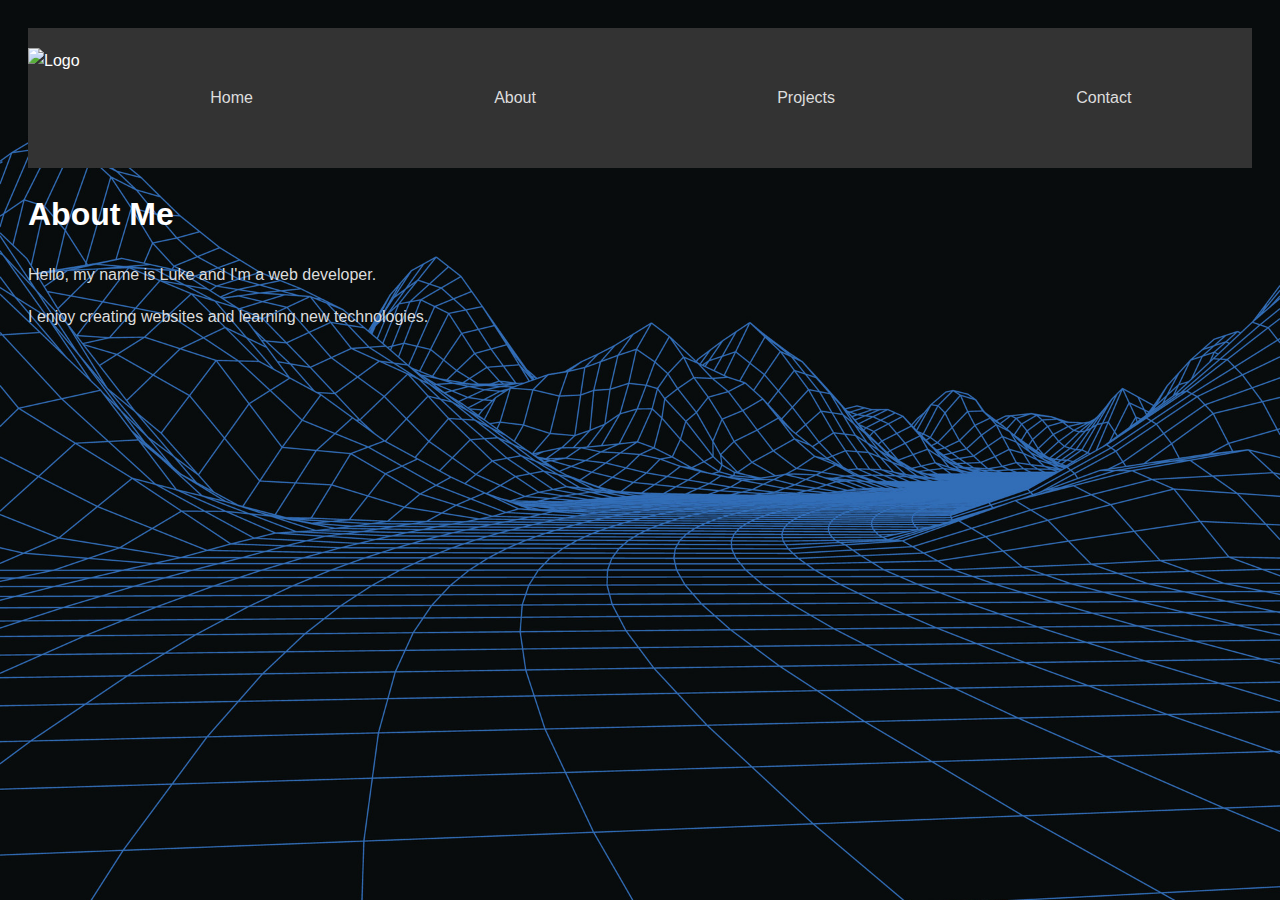
==== about.html @ db8cf3c5 "Website Overhaul Week of 1/20/24" ====
<!DOCTYPE html>
<html>
<head>
    <title>About</title>
    <link rel="stylesheet" href="styles.css">
</head>
<body>
    <header>
        <img src="images/new_compass_logo.png" alt="Logo">
        <nav>
            <ul>
                <li><a href="index.html">Home</a></li>
                <li><a href="about.html">About</a></li>
                <li><a href="projects.html">Projects</a></li>
                <li><a href="contact.html">Contact</a></li>
            </ul>
        </nav>
    </header>
    <h1>About Me</h1>
    <p>Hello, my name is Luke and I'm a web developer.</p>
    <p>I enjoy creating websites and learning new technologies.</p>
</body>
</html>
---- styles.css ----
body {
  font-family: 'Open Sans', sans-serif;
  line-height: 1.6;
  color: #ddd; /* Lighter text color */
  background: url('images/background.jpg') no-repeat center center fixed; 
  -webkit-background-size: cover;
  -moz-background-size: cover;
  -o-background-size: cover;
  background-size: cover;
  padding: 20px;
}

h1, h2, h3 {
  color: #fff; /* White headers */
}

header {
  display: flex;
  align-items: center;
  background-color: #333;
  color: #fff;
  padding: 20px 0;
  position: sticky;
  top: 0;
}

header img {
  height: 100px; /* Adjust as needed */
  margin-right: 10px;
}

header nav {
  flex-grow: 1;
}

header nav ul {
  list-style-type: none;
  padding: 0;
  display: flex;
  justify-content: space-around;
}

header nav ul li a {
  color: #ddd; /* Lighter link color */
  text-decoration: none;
}

header nav ul li a:hover {
  color: #fff; /* White on hover */
  text-decoration: underline;
}

.main {
  color: #ddd;
}

.project {
  margin-bottom: 20px;
  color: #ddd;
}

.project a {
  display: inline-block;
  background-color: #444; /* Darker button color */
  color: #fff; /* White button text */
  padding: 10px 20px;
  border-radius: 5px;
  text-decoration: none;
}

.project a:hover {
  background-color: #666; /* Even darker on hover */
}

.icon-text {
  display: flex;
  align-items: center;
}

.icon-text a {
  text-decoration: none;
  color: white; /* change the link text color */
}

.icon-text span {
  margin-left: 10px; /* add some space between the icon and text */
}

.icon-list {
  list-style-type: none;
}

.icon-list li {
  display: flex;
  align-items: center;
  margin-bottom: 10px;
}

.icon-list a {
  text-decoration: none;
  color: white;
}

.icon-list img {
  margin-right: 10px;
}
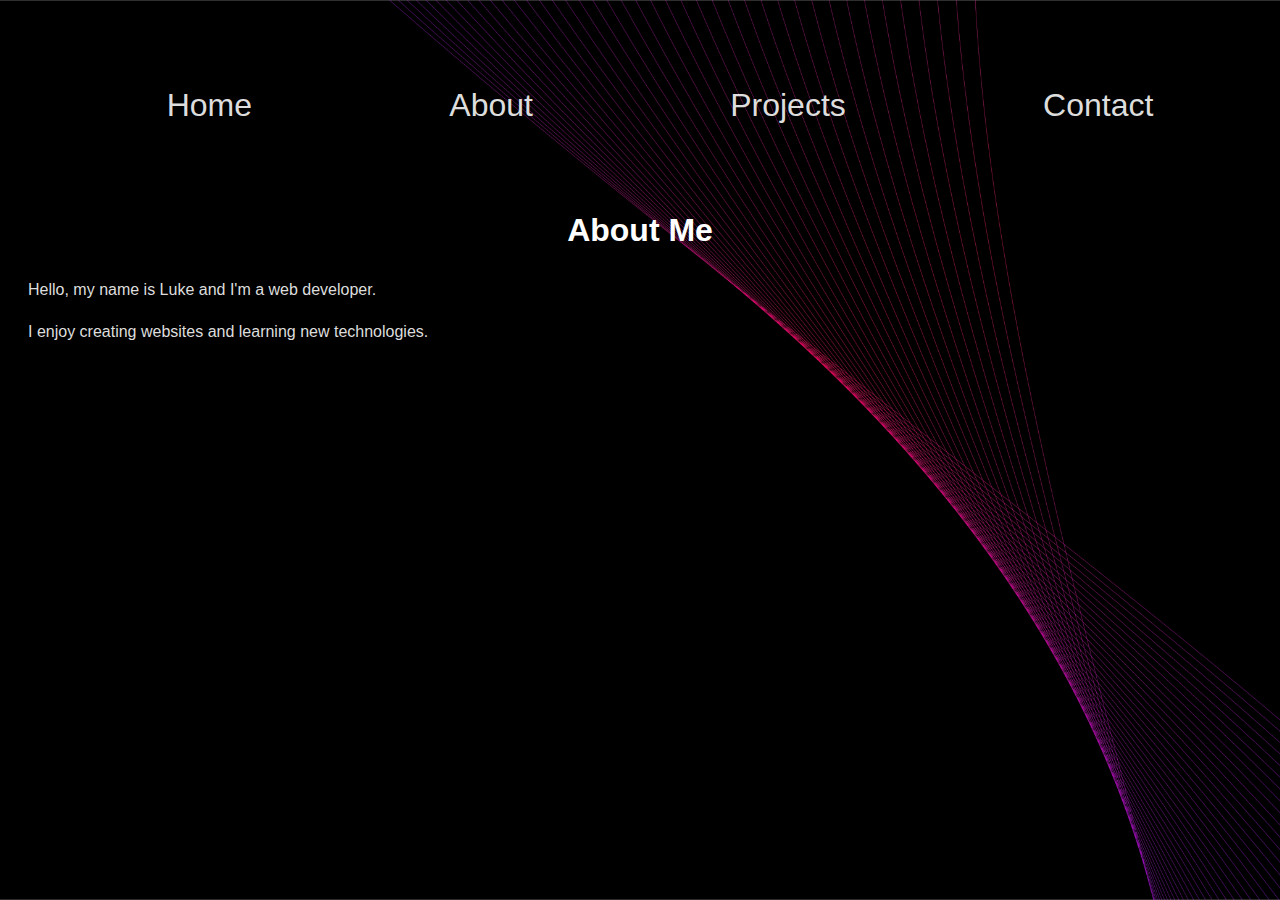
==== commit c9e7a4e3: "Styles.css changes" ====
--- a/about.html
+++ b/about.html
@@ -6,7 +6,6 @@
 </head>
 <body>
     <header>
-        <img src="images/new_compass_logo.png" alt="Logo">
         <nav>
             <ul>
                 <li><a href="index.html">Home</a></li>
--- a/styles.css
+++ b/styles.css
@@ -11,13 +11,15 @@
 }
 
 h1, h2, h3 {
+  text-align: center;
+  font-family:'Franklin Gothic Medium', 'Arial Narrow', Arial, sans-serif;
   color: #fff; /* White headers */
 }
 
 header {
+  font-family:'Franklin Gothic Medium', 'Arial Narrow', Arial, sans-serif;
   display: flex;
   align-items: center;
-  background-color: #333;
   color: #fff;
   padding: 20px 0;
   position: sticky;
@@ -35,7 +37,7 @@
 
 header nav ul {
   list-style-type: none;
-  padding: 0;
+  font-size: 32px;
   display: flex;
   justify-content: space-around;
 }
@@ -51,15 +53,19 @@
 }
 
 .main {
+  text-align: center;
+  font-family:'Franklin Gothic Medium', 'Arial Narrow', Arial, sans-serif;
   color: #ddd;
 }
 
 .project {
+  font-family:'Franklin Gothic Medium', 'Arial Narrow', Arial, sans-serif;
   margin-bottom: 20px;
   color: #ddd;
 }
 
 .project a {
+  font-family:'Franklin Gothic Medium', 'Arial Narrow', Arial, sans-serif;
   display: inline-block;
   background-color: #444; /* Darker button color */
   color: #fff; /* White button text */
@@ -70,37 +76,4 @@
 
 .project a:hover {
   background-color: #666; /* Even darker on hover */
-}
-
-.icon-text {
-  display: flex;
-  align-items: center;
-}
-
-.icon-text a {
-  text-decoration: none;
-  color: white; /* change the link text color */
-}
-
-.icon-text span {
-  margin-left: 10px; /* add some space between the icon and text */
-}
-
-.icon-list {
-  list-style-type: none;
-}
-
-.icon-list li {
-  display: flex;
-  align-items: center;
-  margin-bottom: 10px;
-}
-
-.icon-list a {
-  text-decoration: none;
-  color: white;
-}
-
-.icon-list img {
-  margin-right: 10px;
 }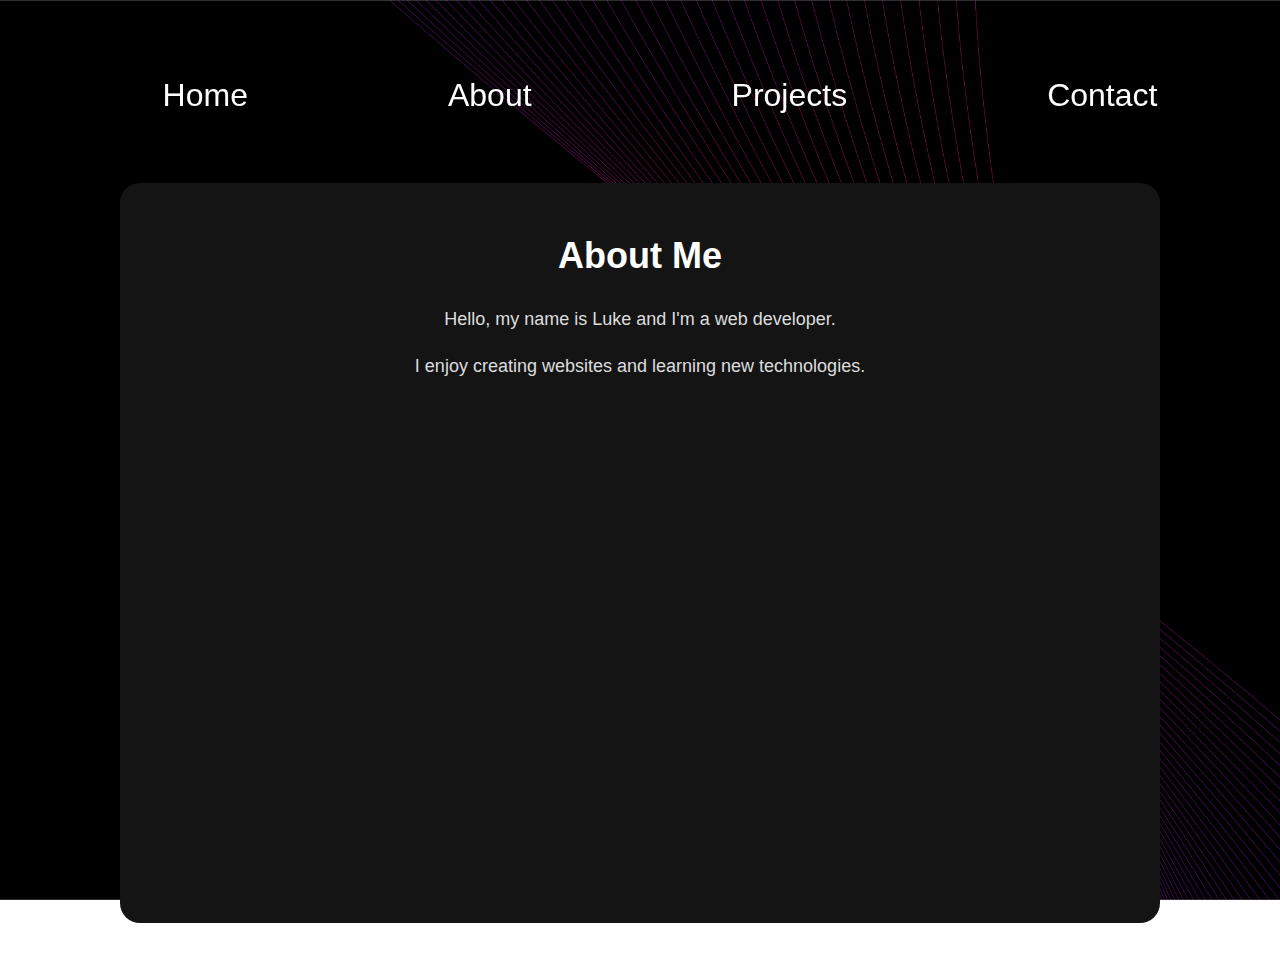
==== commit ea76c922: "Index and Text changes" ====
--- a/about.html
+++ b/about.html
@@ -15,8 +15,10 @@
             </ul>
         </nav>
     </header>
-    <h1>About Me</h1>
-    <p>Hello, my name is Luke and I'm a web developer.</p>
-    <p>I enjoy creating websites and learning new technologies.</p>
+    <main>
+        <h1>About Me</h1>
+        <p>Hello, my name is Luke and I'm a web developer.</p>
+        <p>I enjoy creating websites and learning new technologies.</p>
+    </main>
 </body>
 </html>--- a/styles.css
+++ b/styles.css
@@ -1,3 +1,4 @@
+/* General styling */
 body {
   font-family: 'Open Sans', sans-serif;
   line-height: 1.6;
@@ -8,27 +9,40 @@
   -o-background-size: cover;
   background-size: cover;
   padding: 20px;
+  display: flex;
+  flex-direction: column;
+  align-items: center;
 }
 
+main {
+  background-color: #141414;
+  padding: 20px;
+  margin: 20px;
+  border-radius: 20px;
+  align-items: center;
+  text-align: center;
+  font-size: large;
+  width: 1000px;
+  height: 700px;
+}
+
+/* Headers */
 h1, h2, h3 {
   text-align: center;
-  font-family:'Franklin Gothic Medium', 'Arial Narrow', Arial, sans-serif;
+  font-family: 'Franklin Gothic Medium', 'Arial Narrow', Arial, sans-serif;
   color: #fff; /* White headers */
+  margin-bottom: 20px; /* Add margin between headers */
 }
 
+/* Header styling */
 header {
-  font-family:'Franklin Gothic Medium', 'Arial Narrow', Arial, sans-serif;
+  font-family: 'Franklin Gothic Medium', 'Arial Narrow', Arial, sans-serif;
   display: flex;
   align-items: center;
   color: #fff;
-  padding: 20px 0;
+  padding: 10px 0;
   position: sticky;
   top: 0;
-}
-
-header img {
-  height: 100px; /* Adjust as needed */
-  margin-right: 10px;
 }
 
 header nav {
@@ -43,8 +57,9 @@
 }
 
 header nav ul li a {
-  color: #ddd; /* Lighter link color */
+  color: #fff; /* Change link color to white */
   text-decoration: none;
+  margin: 0 100px;
 }
 
 header nav ul li a:hover {
@@ -52,23 +67,27 @@
   text-decoration: underline;
 }
 
+/* Main content */
 .main {
   text-align: center;
-  font-family:'Franklin Gothic Medium', 'Arial Narrow', Arial, sans-serif;
+  font-family: 'Franklin Gothic Medium', 'Arial Narrow', Arial, sans-serif;
   color: #ddd;
+  max-width: 800px;
+  width: 100%;
 }
 
+/* Projects */
 .project {
-  font-family:'Franklin Gothic Medium', 'Arial Narrow', Arial, sans-serif;
+  font-family: 'Franklin Gothic Medium', 'Arial Narrow', Arial, sans-serif;
   margin-bottom: 20px;
   color: #ddd;
 }
 
 .project a {
-  font-family:'Franklin Gothic Medium', 'Arial Narrow', Arial, sans-serif;
+  font-family: 'Franklin Gothic Medium', 'Arial Narrow', Arial, sans-serif;
   display: inline-block;
   background-color: #444; /* Darker button color */
-  color: #fff; /* White button text */
+  color: white; /* White button text */
   padding: 10px 20px;
   border-radius: 5px;
   text-decoration: none;
@@ -76,4 +95,21 @@
 
 .project a:hover {
   background-color: #666; /* Even darker on hover */
-}+}
+
+/* Link styling */
+a {
+  color: blueviolet;
+}
+
+a:visited {
+  color: blueviolet;
+}
+
+a:hover {
+  color: violet;
+}
+
+a:active {
+  color: blue;
+}
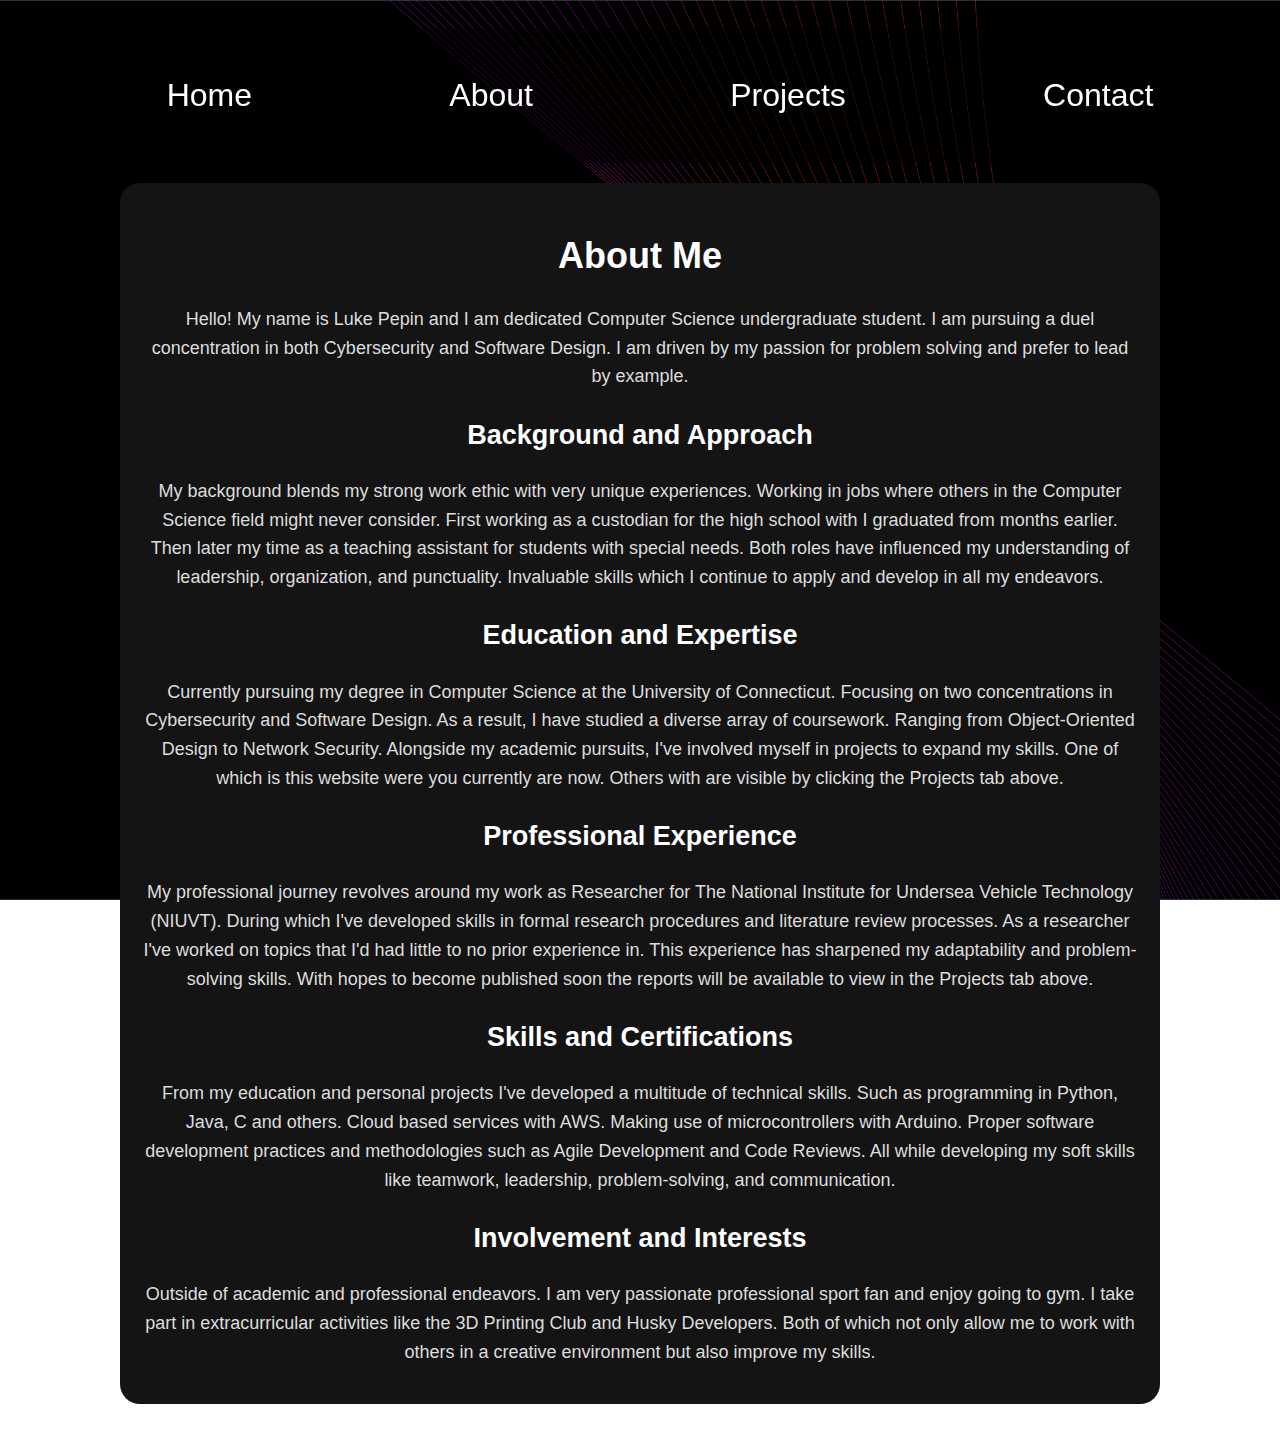
==== commit 0a03a2dd: "About Me Finished" ====
--- a/about.html
+++ b/about.html
@@ -17,8 +17,22 @@
     </header>
     <main>
         <h1>About Me</h1>
-        <p>Hello, my name is Luke and I'm a web developer.</p>
-        <p>I enjoy creating websites and learning new technologies.</p>
+        <p>Hello! My name is Luke Pepin and I am dedicated Computer Science undergraduate student. I am pursuing a duel concentration in both Cybersecurity and Software Design. I am driven by my passion for problem solving and prefer to lead by example.</p>
+
+        <h2>Background and Approach</h2>
+        <p>My background blends my strong work ethic with very unique experiences. Working in jobs where others in the Computer Science field might never consider. First working as a custodian for the high school with I graduated from months earlier. Then later my time as a teaching assistant for students with special needs. Both roles have influenced my understanding of leadership, organization, and punctuality. Invaluable skills which I continue to apply and develop in all my endeavors.</p>
+
+        <h2>Education and Expertise</h2>
+        <p>Currently pursuing my degree in Computer Science at the University of Connecticut. Focusing on two concentrations in Cybersecurity and Software Design. As a result, I have studied a diverse array of coursework. Ranging from Object-Oriented Design to Network Security. Alongside my academic pursuits, I've involved myself in projects to expand my skills. One of which is this website were you currently are now. Others with are visible by clicking the Projects tab above.</p>
+
+        <h2>Professional Experience</h2>
+        <p>My professional journey revolves around my work as Researcher for The National Institute for Undersea Vehicle Technology (NIUVT). During which I've developed skills in formal research procedures and literature review processes. As a researcher I've worked on topics that I'd had little to no prior experience in. This experience has sharpened my adaptability and problem-solving skills. With hopes to become published soon the reports will be available to view in the Projects tab above.</p>
+
+        <h2>Skills and Certifications</h2>
+        <p>From my education and personal projects I've developed a multitude of technical skills. Such as programming in Python, Java, C and others. Cloud based services with AWS. Making use of microcontrollers with Arduino. Proper software development practices and methodologies such as Agile Development and Code Reviews.  All while developing my soft skills like teamwork, leadership, problem-solving, and communication.</p>
+
+        <h2>Involvement and Interests</h2>
+        <p>Outside of academic and professional endeavors. I am very passionate professional sport fan and enjoy going to gym. I take part in extracurricular activities like the 3D Printing Club and Husky Developers. Both of which not only allow me to work with others in a creative environment but also improve my skills.</p>
     </main>
 </body>
 </html>--- a/styles.css
+++ b/styles.css
@@ -1,9 +1,8 @@
-/* General styling */
 body {
   font-family: 'Open Sans', sans-serif;
   line-height: 1.6;
-  color: #ddd; /* Lighter text color */
-  background: url('images/background.jpg') no-repeat center center fixed; 
+  color: #ddd;
+  background: url('images/background.jpg') no-repeat center center fixed;
   -webkit-background-size: cover;
   -moz-background-size: cover;
   -o-background-size: cover;
@@ -12,6 +11,19 @@
   display: flex;
   flex-direction: column;
   align-items: center;
+}
+
+header {
+  font-family: 'Franklin Gothic Medium', 'Arial Narrow', Arial, sans-serif;
+  display: flex;
+  align-items: center;
+  color: #fff;
+  padding: 10px 0;
+  position: sticky;
+  top: 0;
+  z-index: 100;
+  width: 100%;
+  background-color: rgba(0, 0, 0, 0.5);
 }
 
 main {
@@ -23,26 +35,15 @@
   text-align: center;
   font-size: large;
   width: 1000px;
-  height: 700px;
+  min-height: 500px;
+  z-index: 1;
 }
 
-/* Headers */
 h1, h2, h3 {
   text-align: center;
   font-family: 'Franklin Gothic Medium', 'Arial Narrow', Arial, sans-serif;
-  color: #fff; /* White headers */
-  margin-bottom: 20px; /* Add margin between headers */
-}
-
-/* Header styling */
-header {
-  font-family: 'Franklin Gothic Medium', 'Arial Narrow', Arial, sans-serif;
-  display: flex;
-  align-items: center;
   color: #fff;
-  padding: 10px 0;
-  position: sticky;
-  top: 0;
+  margin-bottom: 20px;
 }
 
 header nav {
@@ -57,26 +58,16 @@
 }
 
 header nav ul li a {
-  color: #fff; /* Change link color to white */
+  color: #fff;
   text-decoration: none;
-  margin: 0 100px;
+  margin: 0 20px;
 }
 
 header nav ul li a:hover {
-  color: #fff; /* White on hover */
+  color: #fff;
   text-decoration: underline;
 }
 
-/* Main content */
-.main {
-  text-align: center;
-  font-family: 'Franklin Gothic Medium', 'Arial Narrow', Arial, sans-serif;
-  color: #ddd;
-  max-width: 800px;
-  width: 100%;
-}
-
-/* Projects */
 .project {
   font-family: 'Franklin Gothic Medium', 'Arial Narrow', Arial, sans-serif;
   margin-bottom: 20px;
@@ -86,18 +77,17 @@
 .project a {
   font-family: 'Franklin Gothic Medium', 'Arial Narrow', Arial, sans-serif;
   display: inline-block;
-  background-color: #444; /* Darker button color */
-  color: white; /* White button text */
+  background-color: #444;
+  color: white;
   padding: 10px 20px;
   border-radius: 5px;
   text-decoration: none;
 }
 
 .project a:hover {
-  background-color: #666; /* Even darker on hover */
+  background-color: #666;
 }
 
-/* Link styling */
 a {
   color: blueviolet;
 }
@@ -112,4 +102,4 @@
 
 a:active {
   color: blue;
-}
+}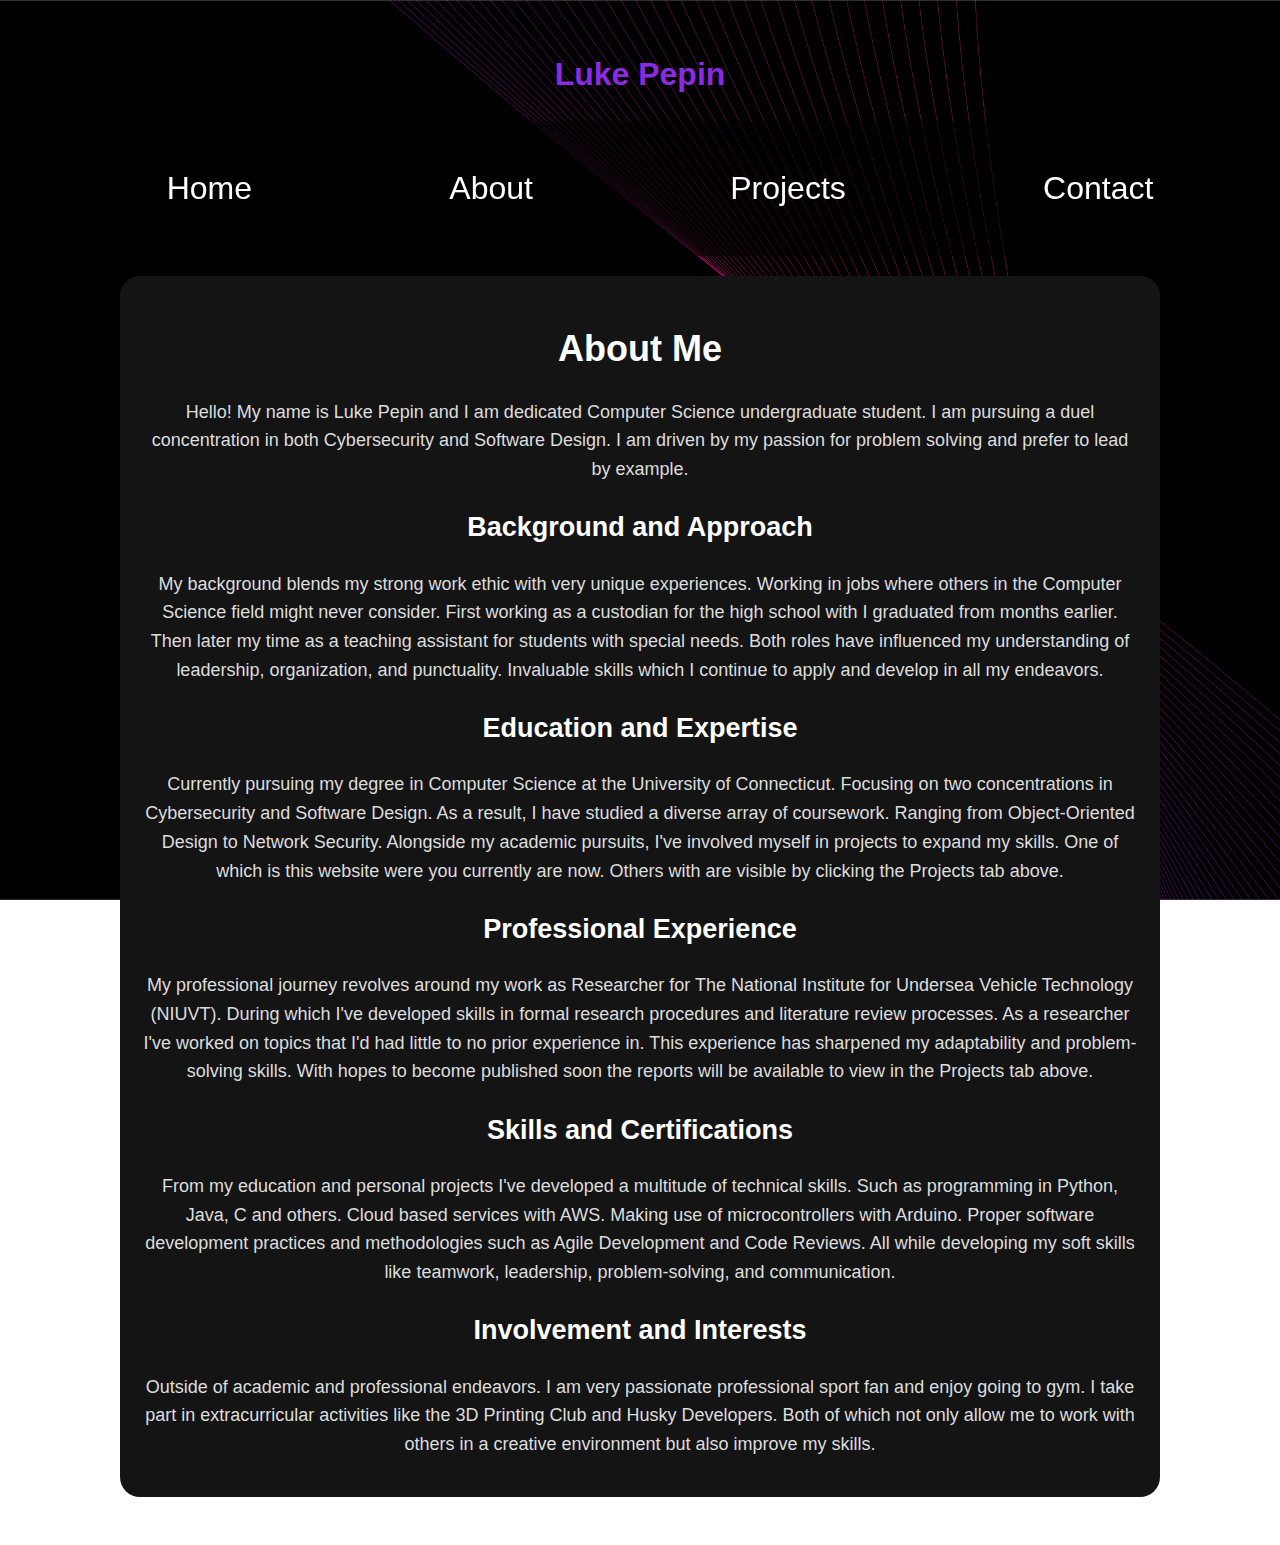
==== commit 72dd08f3: "Projects View 2.0" ====
--- a/about.html
+++ b/about.html
@@ -1,10 +1,11 @@
 <!DOCTYPE html>
 <html>
 <head>
-    <title>About</title>
+    <title>Luke Pepin's Website</title>
     <link rel="stylesheet" href="styles.css">
 </head>
 <body>
+    <h1><span style="color : blueviolet;">Luke Pepin</span></h1>
     <header>
         <nav>
             <ul>
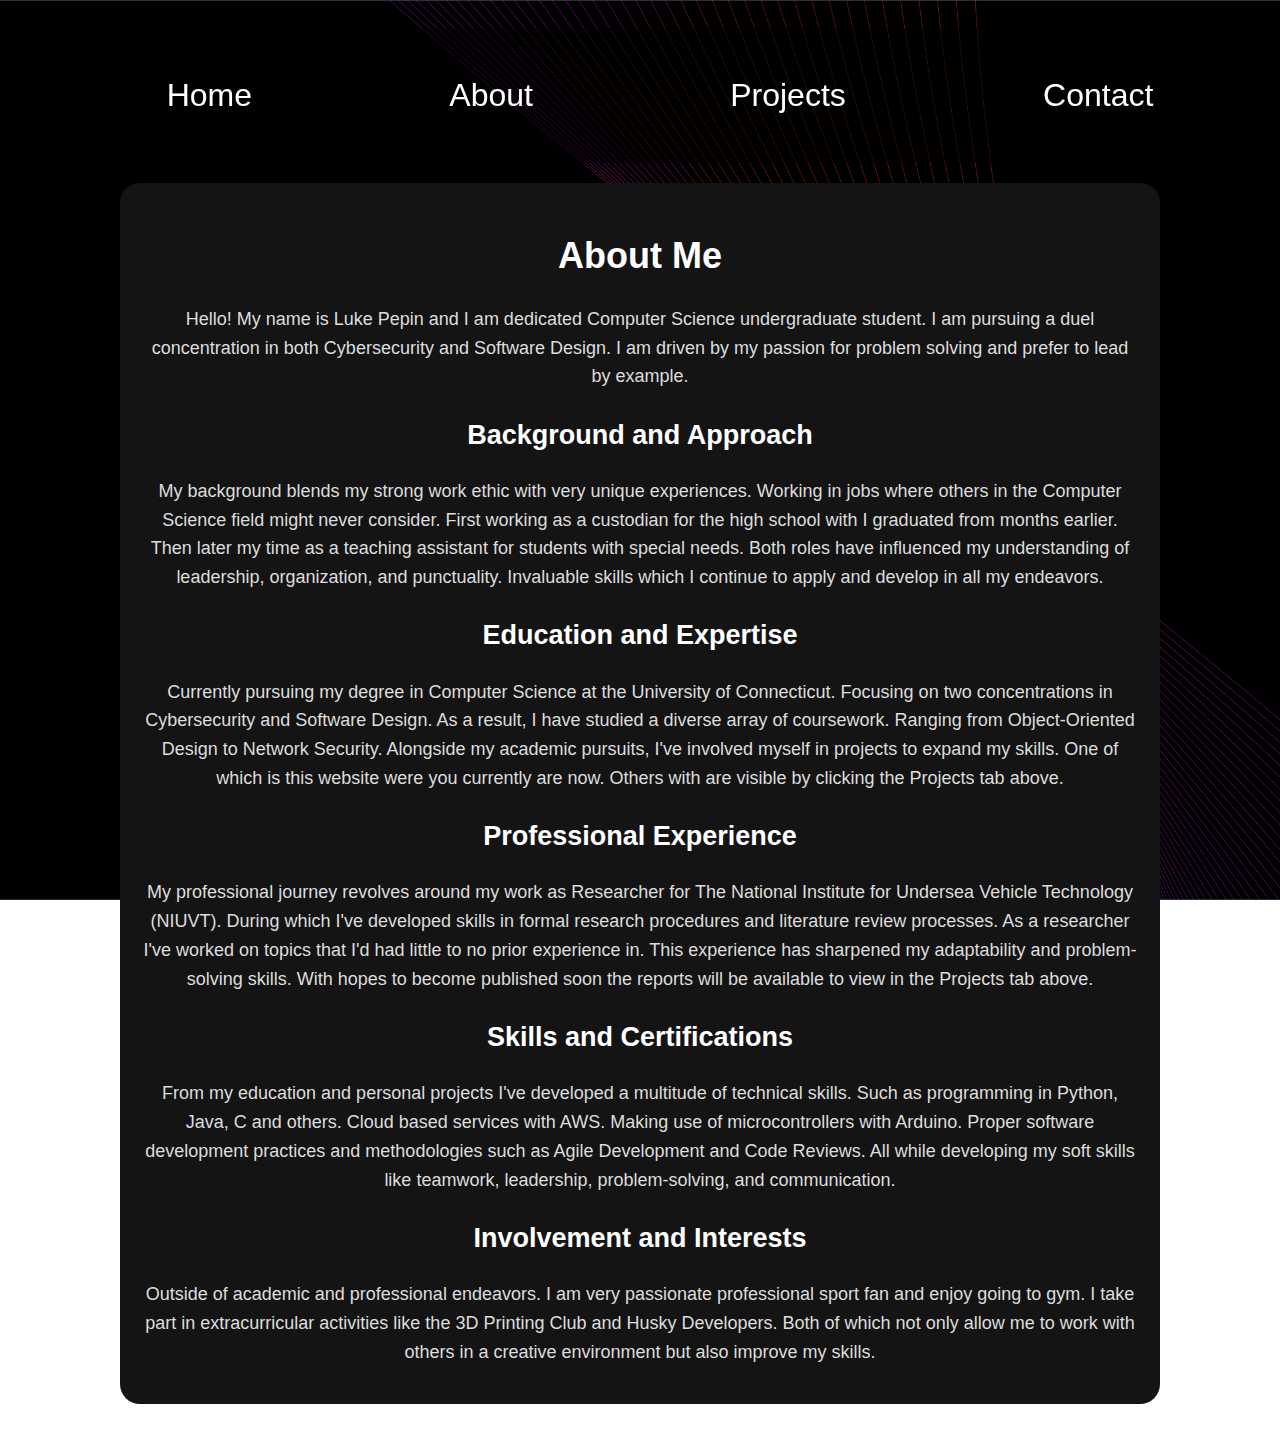
==== commit f0d2eaa5: "Index.html application issues and Proper title names" ====
--- a/about.html
+++ b/about.html
@@ -1,11 +1,10 @@
 <!DOCTYPE html>
 <html>
 <head>
-    <title>Luke Pepin's Website</title>
+    <title>Luke Pepin - About Me</title>
     <link rel="stylesheet" href="styles.css">
 </head>
 <body>
-    <h1><span style="color : blueviolet;">Luke Pepin</span></h1>
     <header>
         <nav>
             <ul>
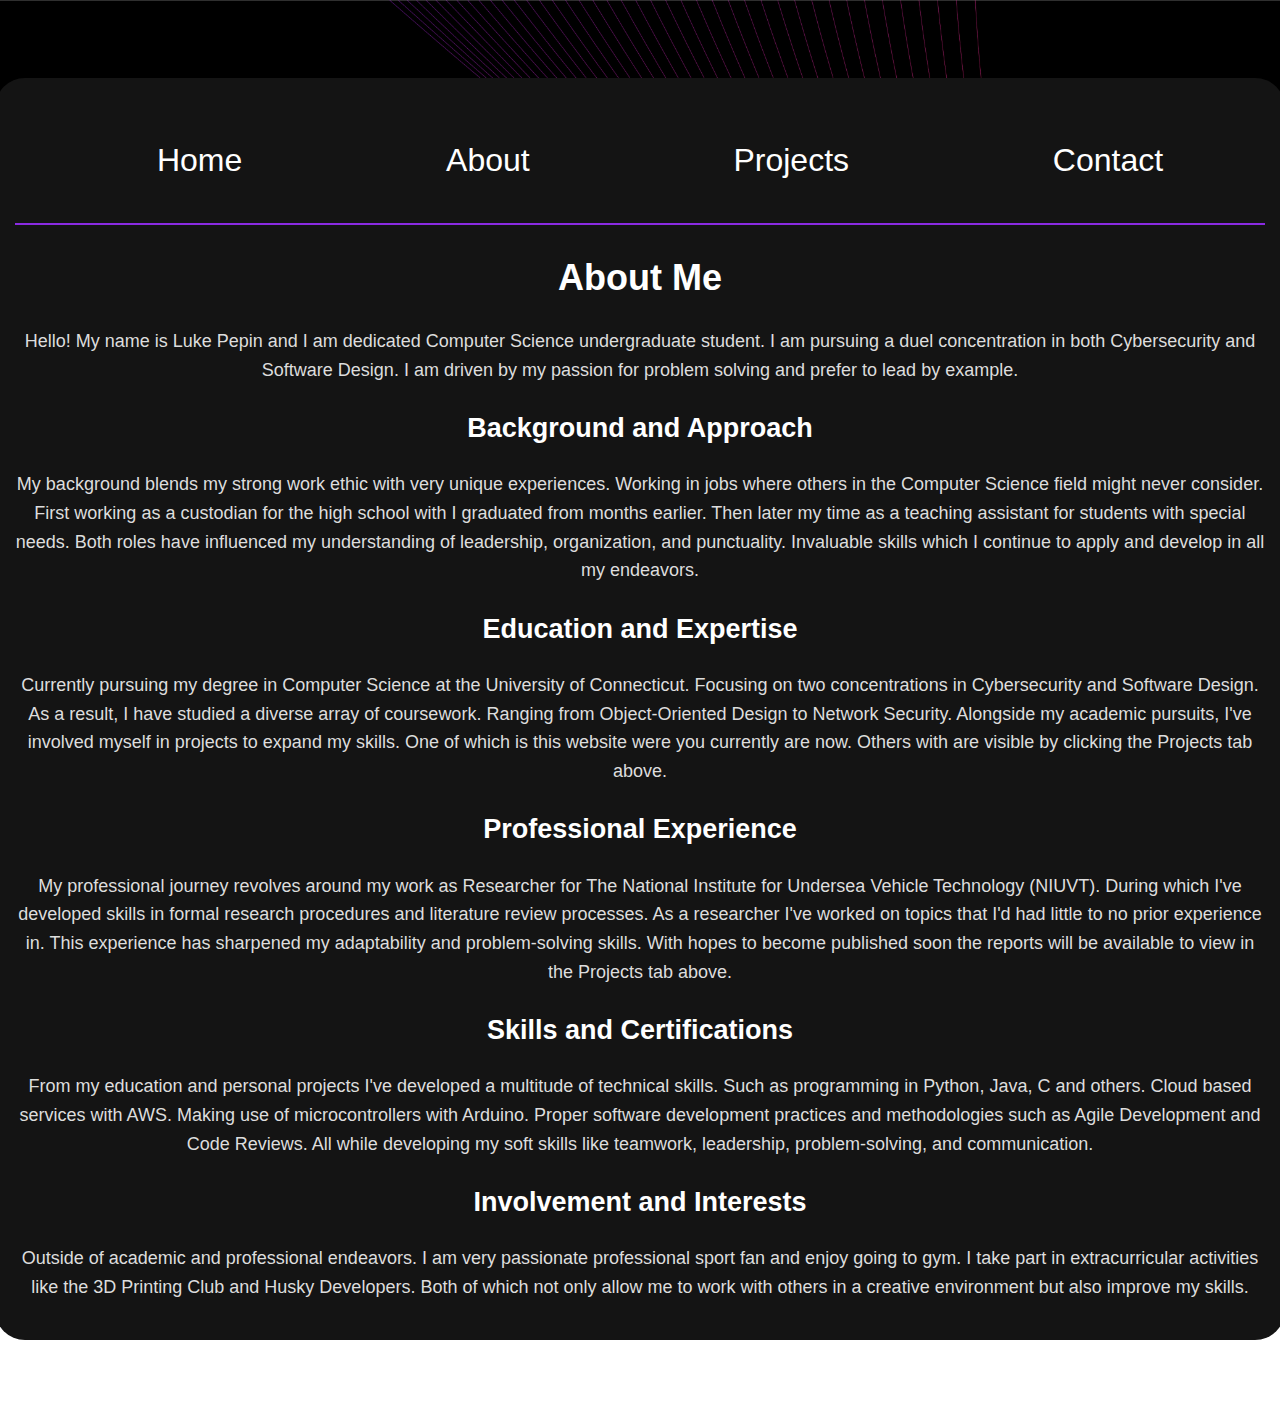
==== commit 4660b4c0: "Final Format Changes" ====
--- a/about.html
+++ b/about.html
@@ -1,10 +1,11 @@
 <!DOCTYPE html>
 <html>
 <head>
-    <title>Luke Pepin - About Me</title>
+    <title>About</title>
     <link rel="stylesheet" href="styles.css">
 </head>
 <body>
+    <main>
     <header>
         <nav>
             <ul>
@@ -15,7 +16,6 @@
             </ul>
         </nav>
     </header>
-    <main>
         <h1>About Me</h1>
         <p>Hello! My name is Luke Pepin and I am dedicated Computer Science undergraduate student. I am pursuing a duel concentration in both Cybersecurity and Software Design. I am driven by my passion for problem solving and prefer to lead by example.</p>
 
--- a/styles.css
+++ b/styles.css
@@ -3,9 +3,6 @@
   line-height: 1.6;
   color: #ddd;
   background: url('images/background.jpg') no-repeat center center fixed;
-  -webkit-background-size: cover;
-  -moz-background-size: cover;
-  -o-background-size: cover;
   background-size: cover;
   padding: 20px;
   display: flex;
@@ -18,29 +15,29 @@
   display: flex;
   align-items: center;
   color: #fff;
-  padding: 10px 0;
-  position: sticky;
+  padding: 5px 0;
   top: 0;
+  left: 0;
   z-index: 100;
   width: 100%;
-  background-color: rgba(0, 0, 0, 0.5);
+  border-bottom: 2px solid blueviolet;
 }
+
 
 main {
   background-color: #141414;
   padding: 20px;
-  margin: 20px;
-  border-radius: 20px;
+  margin: 50px;
+  border-radius: 30px;
   align-items: center;
   text-align: center;
   font-size: large;
-  width: 1000px;
-  min-height: 500px;
+  width: 1250px;
+  min-height: 700px;
   z-index: 1;
 }
 
 h1, h2, h3 {
-  text-align: center;
   font-family: 'Franklin Gothic Medium', 'Arial Narrow', Arial, sans-serif;
   color: #fff;
   margin-bottom: 20px;
@@ -66,6 +63,44 @@
 header nav ul li a:hover {
   color: #fff;
   text-decoration: underline;
+}
+
+.content {
+  display: flex;
+  flex-direction: row;
+  align-items: center;
+  justify-content: center; /* Center the content horizontally */
+}
+
+.text {
+  margin-right: 20px; 
+}
+
+.intro-text {
+  text-align: left;
+  padding: 30px;
+}
+
+.icon img {
+  width: 60px;
+  height: 60px;
+  margin: 0px;
+  padding: 10px;
+}
+
+.icon-list li {
+  margin: 0px;
+  padding: 0px;
+  text-align: center;
+}
+
+
+img {
+  margin-top: 100px;
+  width: 300px;
+  border-radius: 10px; 
+  padding: 10px;
+  border: 2px solid blueviolet;
 }
 
 .project {
@@ -102,4 +137,4 @@
 
 a:active {
   color: blue;
-}+}
